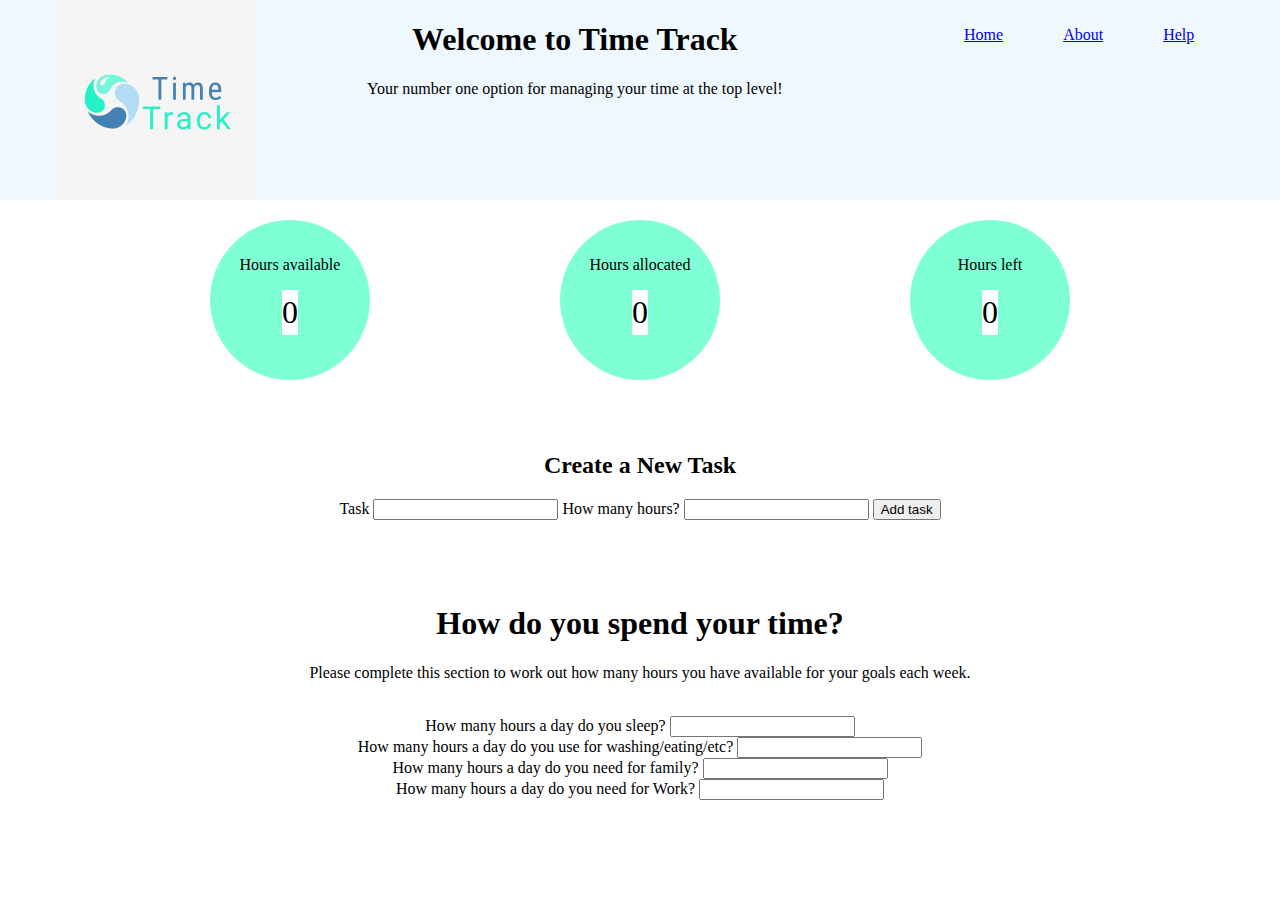
==== index.html @ e7a88268 "first commit" ====
<!DOCTYPE html>
<html lang="en">
  <head>
    <meta charset="UTF-8" />
    <meta http-equiv="X-UA-Compatible" content="IE=edge" />
    <meta name="viewport" content="width=device-width, initial-scale=1.0" />
    <link rel="stylesheet" href="timetrack.css" />
    <title>Timetrack</title>
  </head>

  <body>
    <!-- Header -->
    <section class="container" id="headerSection">
      <img src="TTlogo.png" alt="TT Logo" class="tt_logo" />
      <div class="title">
        <h1>Welcome to Time Track</h1>
        <p>Your number one option for managing your time at the top level!</p>
      </div>
      <nav class="navbar">
        <ul class="menu">
          <li class="nav-item"><a href="index.html">Home</a></li>
          <li class="nav-item"><a href="index.html">About</a></li>
          <li class="nav-item"><a href="index.html">Help</a></li>
        </ul>
      </nav>
    </section>

    <!-- Dashboard -->
    <section class="container" id="dashboard">
      <div class="dash-item">
        <p>Hours available</p>
        <div id="hoursAvailable" class="indicator">0</div>
      </div>
      <div class="dash-item">
        <p>Hours allocated</p>
        <div id="hoursAllocated" class="indicator">0</div>
      </div>
      <div class="dash-item">
        <p>Hours left</p>
        <div id="hoursLeft" class="indicator">0</div>
      </div>
    </section>

    <!-- tasks section -->
    <section id="taskOverview">
      <h2 class="task-header">Create a New Task</h2>
      <label for="taskName">Task</label>
      <input type="text" id="taskName" />
      <label for="taskAllocation">How many hours?</label>
      <input type="number" id="taskAllocation" />
      <button id="newGroup">Add task</button>
    </section>

    <!-- setup section -->
    <section id="setup">
      <h1 class="setupHeading">How do you spend your time?</h1>
      <p class="setupExp">Please complete this section to work out how many hours you have available for your goals each week.</p>
      <br />

      <form action="" id="setupInfo">
        <div class="form-item">
          <label for="infoSleep">How many hours a day do you sleep?</label>
          <input type="number" id="infoSleep" />
        </div>
        <div class="form-item">
          <label for="infoLife">How many hours a day do you use for washing/eating/etc?</label>
          <input type="number" id="infoLife" />
        </div>
        <div class="form-item">
          <label for="infoFamily">How many hours a day do you need for family?</label>
          <input type="number" id="infoFamily" />
        </div>
        <div class="form-item">
          <label for="infoWork">How many hours a day do you need for Work?</label>
          <input type="number" id="infoWork" />
        </div>
      </form>
    </section>

    <script src="timetrack.js"></script>
  </body>
</html>
---- timetrack.css ----
body {
  margin: 0;
  padding: 0;
  box-sizing: border-box;
}

/* Page utilities and standards */

li {
  list-style: none;
}

/* header section */

#headerSection {
  background-color: aliceblue;
  display: flex;
  justify-content: space-around;
}

.title {
  text-align: center;
}

.menu {
  display: flex;
}

.nav-item {
  padding: 10px 30px;
}

/* Dashboard area */
#dashboard {
  display: flex;
  justify-content: space-evenly;
  text-align: center;
  padding: 20px;
}

.dash-item {
  border-radius: 50%;
  background-color: aquamarine;
  width: 120px;
  height: 120px;
  padding: 20px;
  justify-items: center;
  justify-content: center;
}

.indicator {
  font-size: 2rem;
  padding: 4px 0;
  background-color: #fff;
}
.inputHours {
  width: 80px;
  height: 30px;
  font-size: 2rem;
  padding: 4px 0;
  text-align: center;
}

/* task area */
#taskOverview {
  text-align: center;
  padding: 2rem 1rem;
}

/* Settings */
#setup {
  text-align: center;
  padding: 2rem 1rem;
}
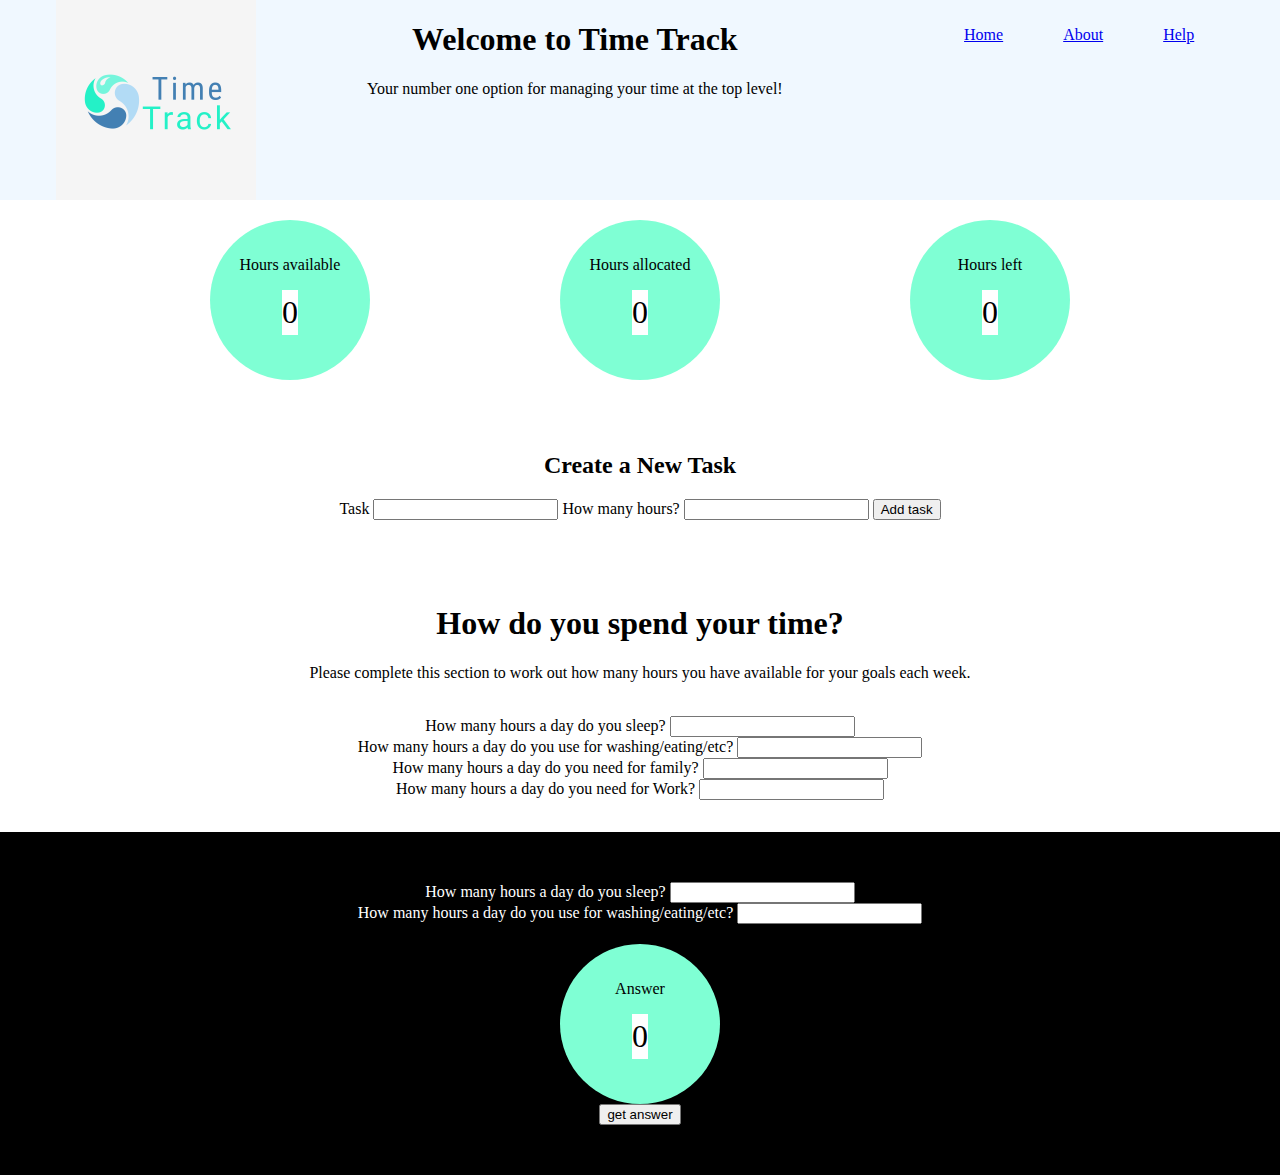
==== commit e2058dc6: "Project365 D2Commit" ====
--- a/index.html
+++ b/index.html
@@ -77,6 +77,26 @@
       </form>
     </section>
 
+    <!-- Section for learning and practising code before implementing it -->
+
+    <section id="practice">
+      <div class="form-item">
+        <label for="infoNum1">How many hours a day do you sleep?</label>
+        <input type="number" id="infoNum1" />
+      </div>
+      <div class="form-item">
+        <label for="infoNum2">How many hours a day do you use for washing/eating/etc?</label>
+        <input type="number" id="infoNum2" />
+      </div>
+      <div class="dash-item tester">
+        <p>Answer</p>
+        <div id="answer" class="indicator">0</div>
+      </div>
+      <div class="btn">
+        <input type="button" value="get answer" onclick="addInputs()" />
+      </div>
+    </section>
+
     <script src="timetrack.js"></script>
   </body>
 </html>
--- a/timetrack.css
+++ b/timetrack.css
@@ -72,3 +72,21 @@
   text-align: center;
   padding: 2rem 1rem;
 }
+
+/* Practice area */
+
+#practice {
+  color: #fff;
+  background-color: black;
+  text-align: center;
+  padding: 50px;
+  display: flex;
+  flex-direction: column;
+  justify-content: center;
+  align-items: center;
+}
+
+.dash-item.tester {
+  color: black;
+  margin-top: 20px;
+}
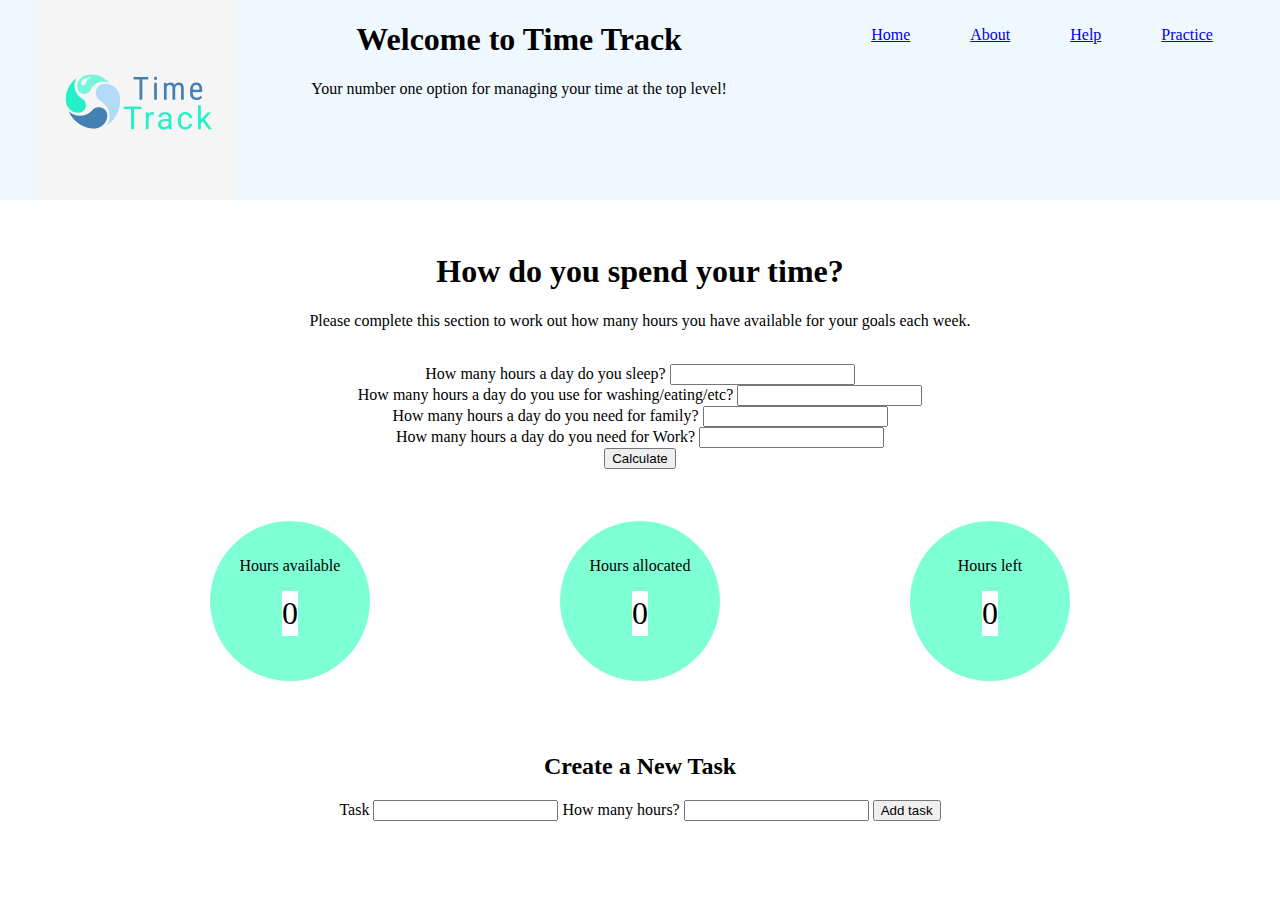
==== commit 82db0d22: "Project365 D3Commit" ====
--- a/index.html
+++ b/index.html
@@ -21,8 +21,38 @@
           <li class="nav-item"><a href="index.html">Home</a></li>
           <li class="nav-item"><a href="index.html">About</a></li>
           <li class="nav-item"><a href="index.html">Help</a></li>
+          <li class="nav-item"><a href="practice.html">Practice</a></li>
         </ul>
       </nav>
+    </section>
+
+    <!-- setup section -->
+    <section id="setup">
+      <h1 class="setupHeading">How do you spend your time?</h1>
+      <p class="setupExp">Please complete this section to work out how many hours you have available for your goals each week.</p>
+      <br />
+
+      <form action="" id="setupInfo">
+        <div class="form-item">
+          <label for="infoSleep">How many hours a day do you sleep?</label>
+          <input type="number" id="infoSleep" />
+        </div>
+        <div class="form-item">
+          <label for="infoLife">How many hours a day do you use for washing/eating/etc?</label>
+          <input type="number" id="infoLife" />
+        </div>
+        <div class="form-item">
+          <label for="infoFamily">How many hours a day do you need for family?</label>
+          <input type="number" id="infoFamily" />
+        </div>
+        <div class="form-item">
+          <label for="infoWork">How many hours a day do you need for Work?</label>
+          <input type="number" id="infoWork" />
+        </div>
+        <div class="btn">
+          <input type="button" value="Calculate" onclick="addInputs()" />
+        </div>
+      </form>
     </section>
 
     <!-- Dashboard -->
@@ -51,52 +81,6 @@
       <button id="newGroup">Add task</button>
     </section>
 
-    <!-- setup section -->
-    <section id="setup">
-      <h1 class="setupHeading">How do you spend your time?</h1>
-      <p class="setupExp">Please complete this section to work out how many hours you have available for your goals each week.</p>
-      <br />
-
-      <form action="" id="setupInfo">
-        <div class="form-item">
-          <label for="infoSleep">How many hours a day do you sleep?</label>
-          <input type="number" id="infoSleep" />
-        </div>
-        <div class="form-item">
-          <label for="infoLife">How many hours a day do you use for washing/eating/etc?</label>
-          <input type="number" id="infoLife" />
-        </div>
-        <div class="form-item">
-          <label for="infoFamily">How many hours a day do you need for family?</label>
-          <input type="number" id="infoFamily" />
-        </div>
-        <div class="form-item">
-          <label for="infoWork">How many hours a day do you need for Work?</label>
-          <input type="number" id="infoWork" />
-        </div>
-      </form>
-    </section>
-
-    <!-- Section for learning and practising code before implementing it -->
-
-    <section id="practice">
-      <div class="form-item">
-        <label for="infoNum1">How many hours a day do you sleep?</label>
-        <input type="number" id="infoNum1" />
-      </div>
-      <div class="form-item">
-        <label for="infoNum2">How many hours a day do you use for washing/eating/etc?</label>
-        <input type="number" id="infoNum2" />
-      </div>
-      <div class="dash-item tester">
-        <p>Answer</p>
-        <div id="answer" class="indicator">0</div>
-      </div>
-      <div class="btn">
-        <input type="button" value="get answer" onclick="addInputs()" />
-      </div>
-    </section>
-
     <script src="timetrack.js"></script>
   </body>
 </html>
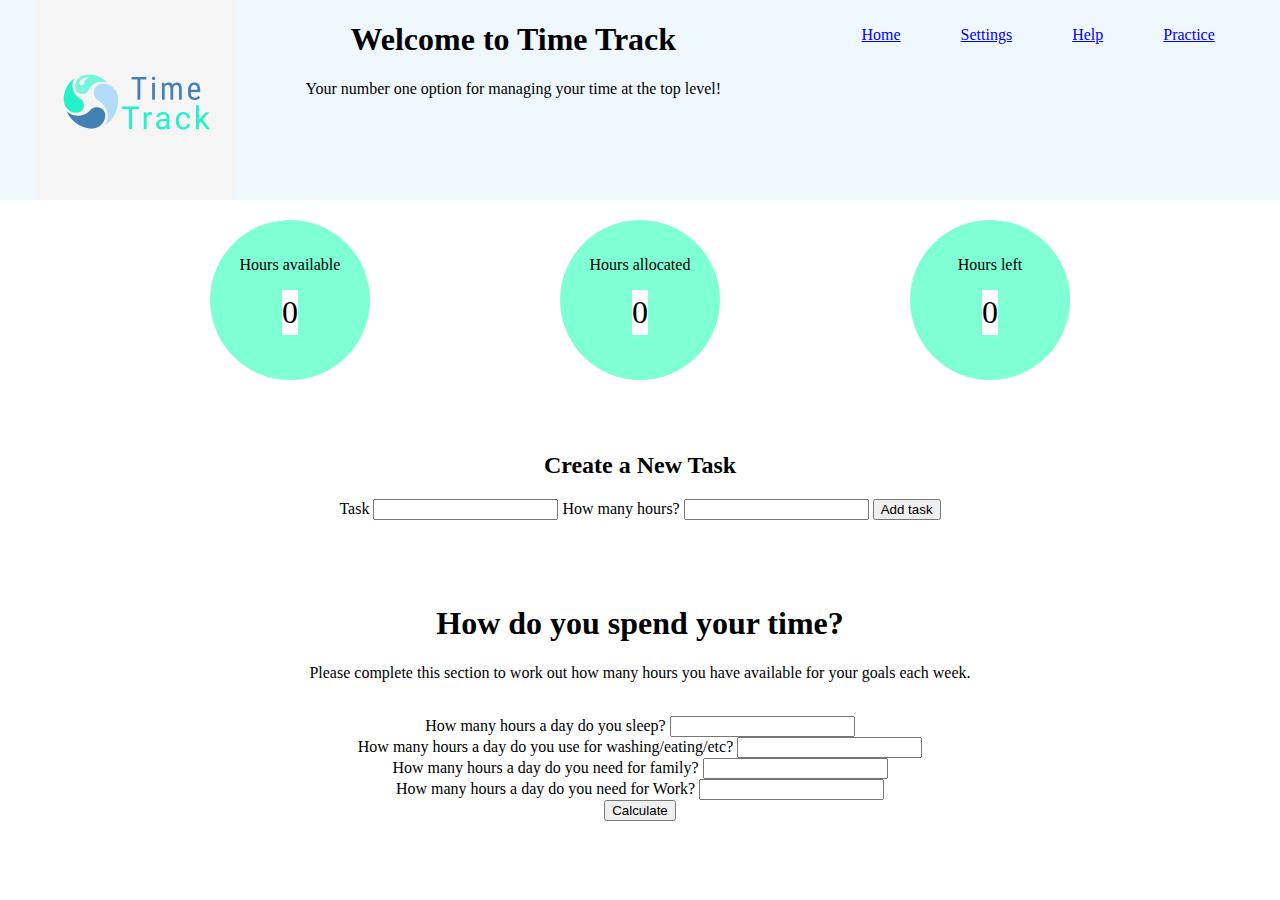
==== commit 27f457ff: "Project365 D4Commit" ====
--- a/index.html
+++ b/index.html
@@ -19,11 +19,39 @@
       <nav class="navbar">
         <ul class="menu">
           <li class="nav-item"><a href="index.html">Home</a></li>
-          <li class="nav-item"><a href="index.html">About</a></li>
+          <li class="nav-item"><a href="#setup">Settings</a></li>
           <li class="nav-item"><a href="index.html">Help</a></li>
           <li class="nav-item"><a href="practice.html">Practice</a></li>
         </ul>
       </nav>
+    </section>
+
+    <!-- Dashboard -->
+    <section class="container" id="dashboard">
+      <div class="dash-item">
+        <p>Hours available</p>
+        <div id="hoursAvailable" class="indicator">0</div>
+      </div>
+      <div class="dash-item">
+        <p>Hours allocated</p>
+        <div id="hoursAllocated" class="indicator">0</div>
+      </div>
+      <div class="dash-item">
+        <p>Hours left</p>
+        <div id="hoursLeft" class="indicator">0</div>
+      </div>
+    </section>
+
+    <!-- tasks section -->
+    <section id="taskOverview">
+      <h2 class="task-header">Create a New Task</h2>
+      <form id="task-form">
+        <label for="taskName">Task</label>
+        <input type="text" id="taskName" />
+        <label for="taskAllocation">How many hours?</label>
+        <input type="number" id="taskAllocation" />
+        <button id="newGroup" value="Add Task">Add task</button>
+      </form>
     </section>
 
     <!-- setup section -->
@@ -55,32 +83,6 @@
       </form>
     </section>
 
-    <!-- Dashboard -->
-    <section class="container" id="dashboard">
-      <div class="dash-item">
-        <p>Hours available</p>
-        <div id="hoursAvailable" class="indicator">0</div>
-      </div>
-      <div class="dash-item">
-        <p>Hours allocated</p>
-        <div id="hoursAllocated" class="indicator">0</div>
-      </div>
-      <div class="dash-item">
-        <p>Hours left</p>
-        <div id="hoursLeft" class="indicator">0</div>
-      </div>
-    </section>
-
-    <!-- tasks section -->
-    <section id="taskOverview">
-      <h2 class="task-header">Create a New Task</h2>
-      <label for="taskName">Task</label>
-      <input type="text" id="taskName" />
-      <label for="taskAllocation">How many hours?</label>
-      <input type="number" id="taskAllocation" />
-      <button id="newGroup">Add task</button>
-    </section>
-
     <script src="timetrack.js"></script>
   </body>
 </html>
